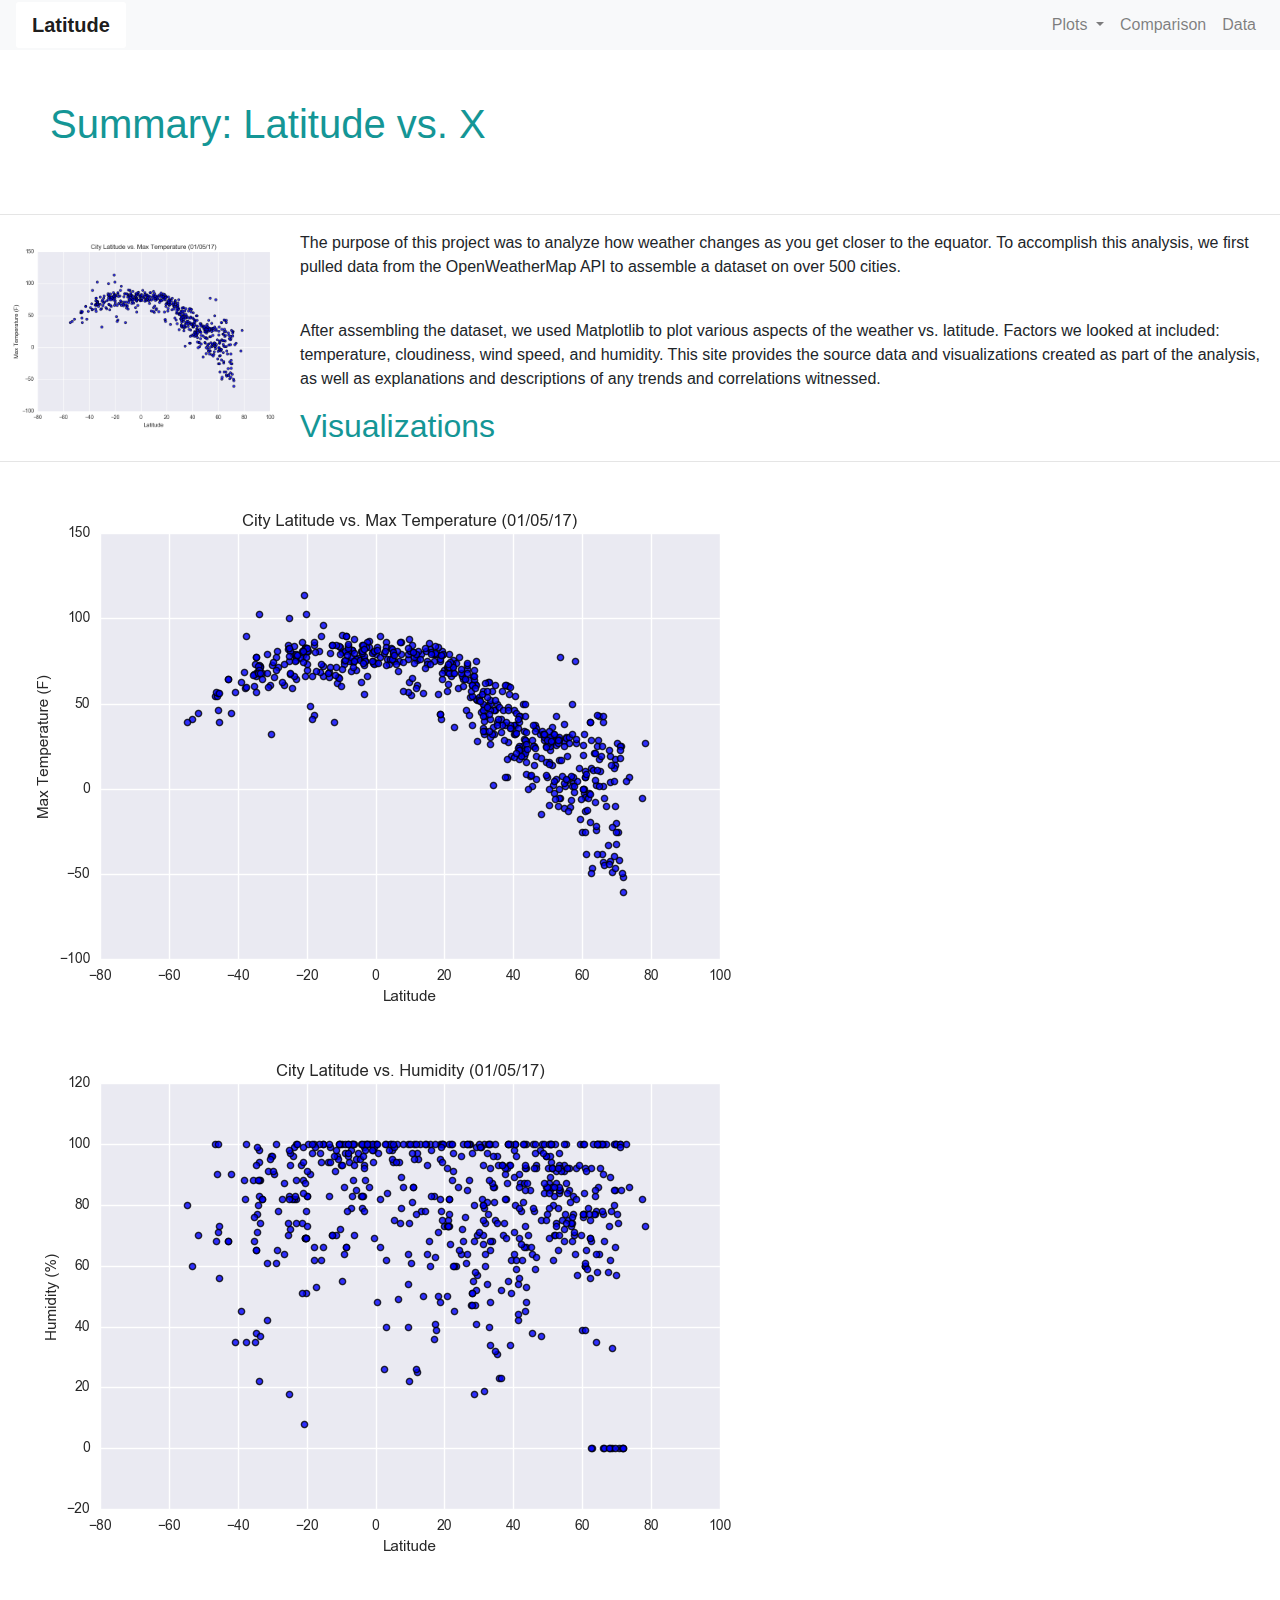
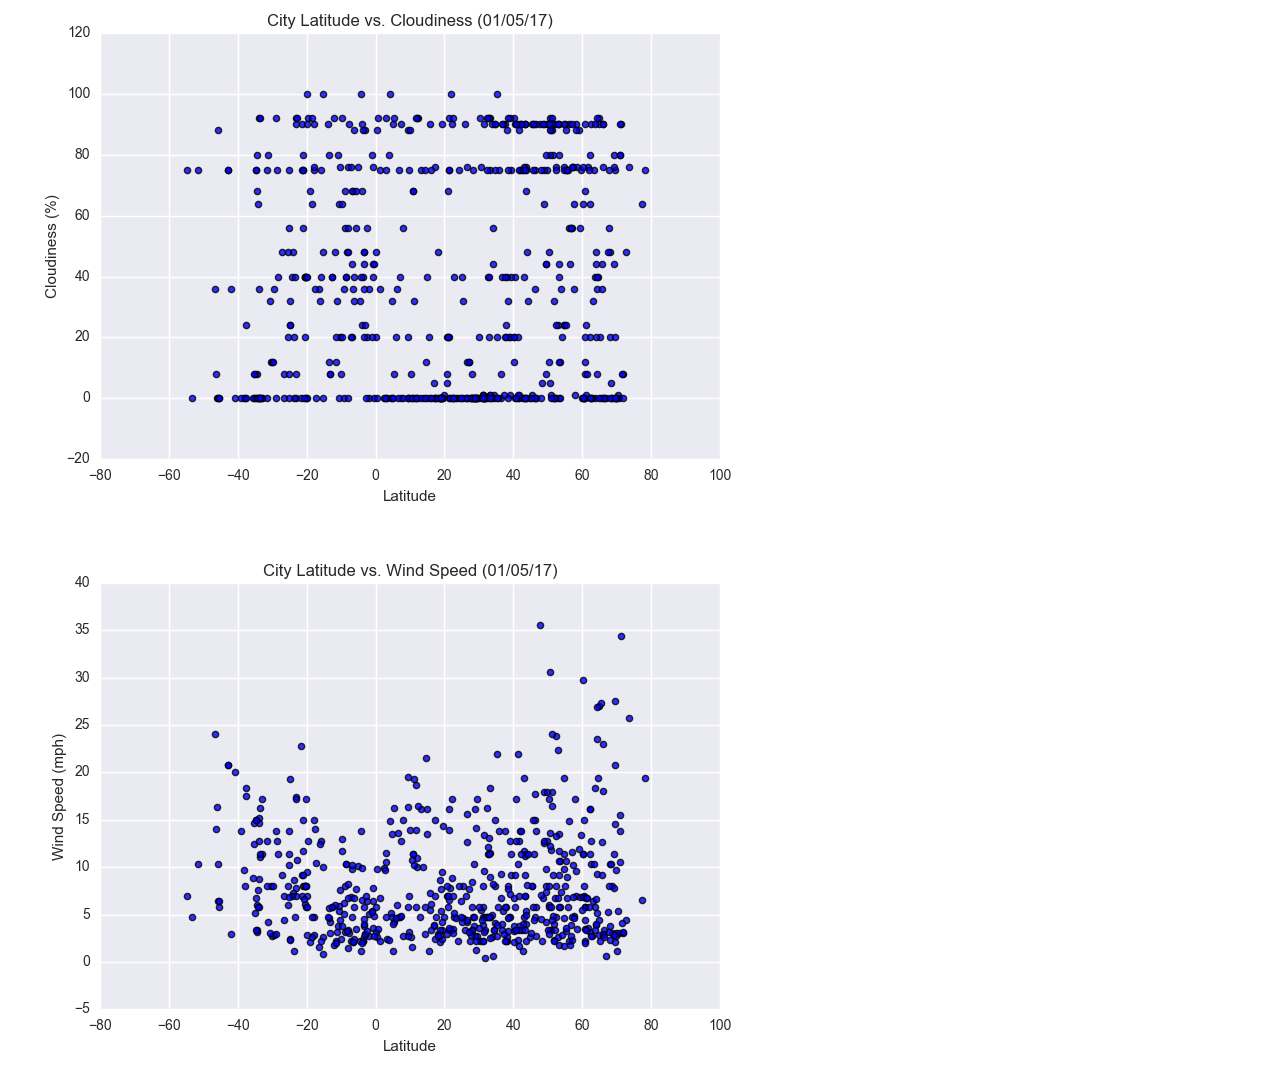
==== WebVisualizations/index.html @ 917c7c7d "rough navbar and added styling" ====
<!--URL: https://mongrella.github.io/web-design-challenge/-->

<!DOCTYPE html>
<html lang="en">


<head>
    <meta charset="UTF-8">
    <title>Web Visualization Homework</title>
    <link rel="stylesheet" href="style.css">
    <link rel="stylesheet" href="https://stackpath.bootstrapcdn.com/bootstrap/4.3.1/css/bootstrap.min.css" integrity="sha384-ggOyR0iXCbMQv3Xipma34MD+dH/1fQ784/j6cY/iJTQUOhcWr7x9JvoRxT2MZw1T" crossorigin="anonymous">
</head>


<body>
    <!--Nav Bar-->
    <div class="navigation">
        <nav class="navbar navbar-expand-lg navbar-light bg-light">
            <a class="navbar-brand" style="background-color: rgb(255,255,255);" href="index.html">Latitude</a>
            <button class="navbar-toggler" type="button" data-toggle="collapse" data-target="#navbarNavDropdown" aria-controls="navbarNavDropdown" aria-expanded="false" aria-label="Toggle navigation">
                <span class="navbar-toggler-icon"></span>
            </button>
            <div class="collapse navbar-collapse" id="navbarNavDropdown">
                <ul class="navbar-nav ml-auto">
                    <li class="nav-item dropdown">
                        <a class="nav-link dropdown-toggle" href="#" id="navbarDropdownMenuLink" role="button" data-toggle="dropdown" aria-haspopup="true" aria-expanded="false">
                            Plots
                        </a>
                        <div class="dropdown-menu" aria-labelledby="navbarDropdownMenuLink">
                            <a class="dropdown-item" href="visualizations/Fig1.png">Max Temperature</a>
                            <a class="dropdown-item" href="visualizations/Fig2.png">Humidity</a>
                            <a class="dropdown-item" href="visualizations/Fig3.png">Cloudiness</a>
                            <a class="dropdown-item" href="visualizations/Fig4.png">Wind Speed</a>
                        </div>
                    </li>
                    <li class="nav-item">
                        <a class="nav-link" href="comparison.html">Comparison</a>
                    </li>
                    <li class="nav-item">
                        <a class="nav-link" href="table.html">Data</a>
                    </li>
                </ul>
            </div>
        </nav>
    </div>

    <!--Main Homepage Content-->
    <h1>Summary: Latitude vs. X</h1>
    <hr>
    <img src="visualizations/Fig1.png" alt="scatterplot of City Latitude vs. Max Temp" width="300" align="left">
    <p>The purpose of this project was to analyze how weather changes as you get closer to the equator. To accomplish this analysis, we first pulled data from the OpenWeatherMap API to assemble a dataset on over 500 cities.</p>
    <br>
    <p>After assembling the dataset, we used Matplotlib to plot various aspects of the weather vs. latitude. Factors we looked at included: temperature, cloudiness, wind speed, and humidity. This site provides the source data and visualizations created as part of the analysis, as well as explanations and descriptions of any trends and correlations witnessed.</p>

    <!--Sidebar Content-->

    <h2>Visualizations</h2>
    <hr>

    <a href="VisFig1.html"><img src="visualizations/Fig1.png" alt="scatterplot of City Latitude vs. Max Temp</a>

    <a href="VisFig2.html"><img src="visualizations/Fig2.png" alt="scatterplot of City Latitude vs. Humidity</a>

    <a href="VisFig3.html"><img src="visualizations/Fig3.png" alt="scatterplot of City Latitude vs. Cloudiness</a>

    <a href="VisFig4.html"><img src="visualizations/Fig4.png" alt="scatterplot of City Latitude vs. Wind Speed</a>

    <!--Footer Content-->




    <script src="https://code.jquery.com/jquery-3.3.1.slim.min.js" integrity="sha384-q8i/X+965DzO0rT7abK41JStQIAqVgRVzpbzo5smXKp4YfRvH+8abtTE1Pi6jizo" crossorigin="anonymous"></script>
    <script src="https://cdnjs.cloudflare.com/ajax/libs/popper.js/1.14.7/umd/popper.min.js" integrity="sha384-UO2eT0CpHqdSJQ6hJty5KVphtPhzWj9WO1clHTMGa3JDZwrnQq4sF86dIHNDz0W1" crossorigin="anonymous"></script>
    <script src="https://stackpath.bootstrapcdn.com/bootstrap/4.3.1/js/bootstrap.min.js" integrity="sha384-JjSmVgyd0p3pXB1rRibZUAYoIIy6OrQ6VrjIEaFf/nJGzIxFDsf4x0xIM+B07jRM" crossorigin="anonymous"></script>

</body>

</html>
---- WebVisualizations/style.css ----
.navbar {
    max-height: 50px;
    background-color: white
    font-size: 25px;
}

.navigation .navbar-brand {
    margin-left: 0px;
    padding: inherit;
    font-weight: bold;
    background-color: rgb(20, 150, 150);
    border-radius: 3px;
  }

  /* Header stylings */
  h1 {
    padding: 50px;
    margin: 0;
    color:rgb(20, 150, 150);
    font-weight: bold;
  }

  h2 {
    margin: 0;
    color:rgb(20, 150, 150);
    font-weight: bold;
  }
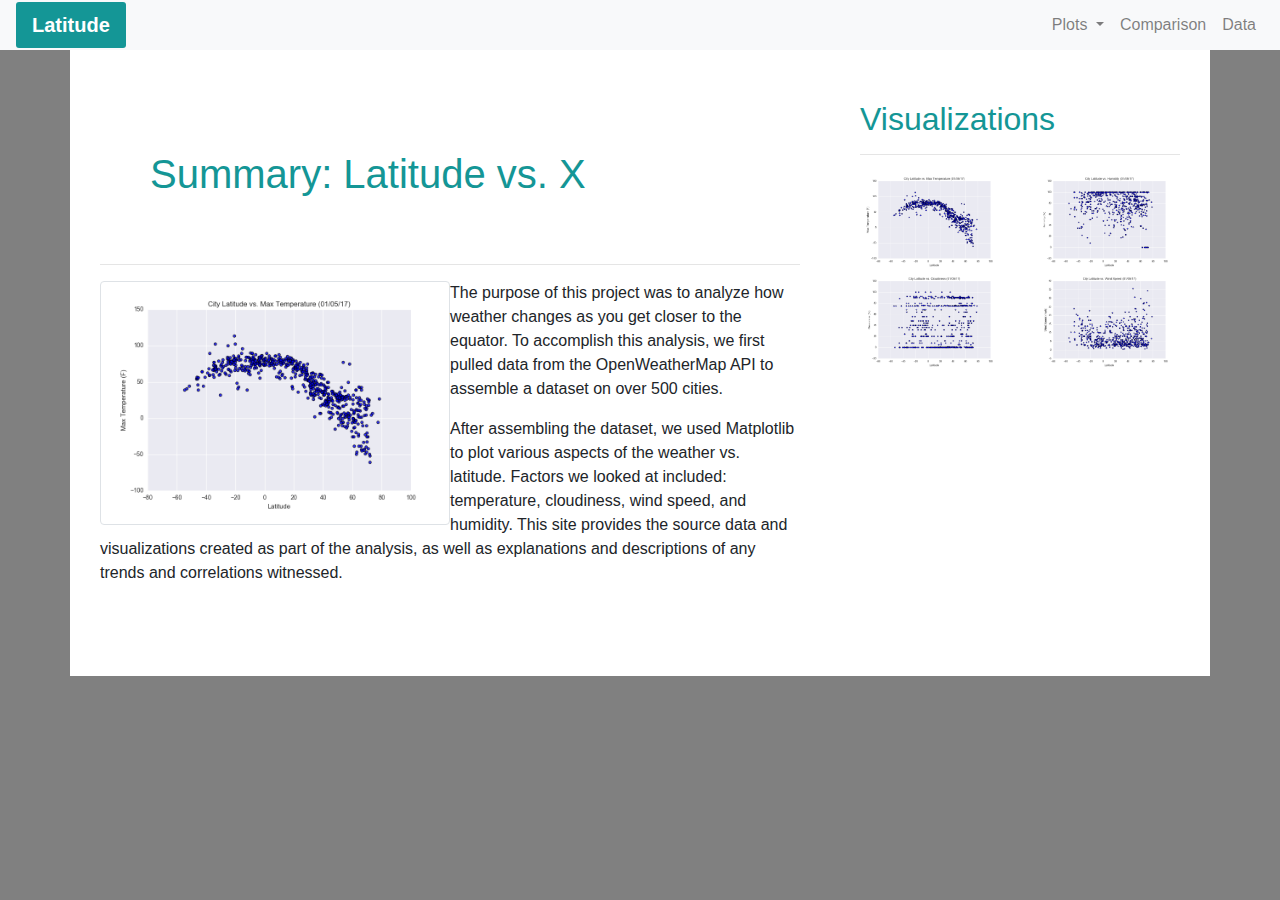
==== commit 79710626: "updated comparison and index pages" ====
--- a/WebVisualizations/index.html
+++ b/WebVisualizations/index.html
@@ -44,27 +44,50 @@
         </nav>
     </div>
 
-    <!--Main Homepage Content-->
-    <h1>Summary: Latitude vs. X</h1>
-    <hr>
-    <img src="visualizations/Fig1.png" alt="scatterplot of City Latitude vs. Max Temp" width="300" align="left">
-    <p>The purpose of this project was to analyze how weather changes as you get closer to the equator. To accomplish this analysis, we first pulled data from the OpenWeatherMap API to assemble a dataset on over 500 cities.</p>
-    <br>
-    <p>After assembling the dataset, we used Matplotlib to plot various aspects of the weather vs. latitude. Factors we looked at included: temperature, cloudiness, wind speed, and humidity. This site provides the source data and visualizations created as part of the analysis, as well as explanations and descriptions of any trends and correlations witnessed.</p>
 
-    <!--Sidebar Content-->
+    <!--Main homepage content-->
 
-    <h2>Visualizations</h2>
-    <hr>
-
-    <a href="VisFig1.html"><img src="visualizations/Fig1.png" alt="scatterplot of City Latitude vs. Max Temp</a>
-
-    <a href="VisFig2.html"><img src="visualizations/Fig2.png" alt="scatterplot of City Latitude vs. Humidity</a>
-
-    <a href="VisFig3.html"><img src="visualizations/Fig3.png" alt="scatterplot of City Latitude vs. Cloudiness</a>
-
-    <a href="VisFig4.html"><img src="visualizations/Fig4.png" alt="scatterplot of City Latitude vs. Wind Speed</a>
-
+        <div class="container">    
+            <div class="row">
+                <div class="col-md-8">
+                    <div class="col-md-12">
+                        <h1>Summary: Latitude vs. X </h1>
+                        <hr>
+                        <div class="thumbnail">
+                            <img class="img-thumbnail float-left" src="visualizations/Fig1.png" width="50%" alt="scatterplot of City Latitude vs. Max Temp">
+                        </div>
+                        <p>The purpose of this project was to analyze how weather changes as you get closer to the equator. To accomplish this analysis, we first pulled data from the OpenWeatherMap API to assemble a dataset on over 500 cities.  </p> 
+                        
+                        <p>After assembling the dataset, we used Matplotlib to plot various aspects of the weather vs. latitude. Factors we looked at included: temperature, cloudiness, wind speed, and humidity. This site provides the source data and visualizations created as part of the analysis, as well as explanations and descriptions of any trends and correlations witnessed.</p>
+                    </div>
+                </div>
+                
+                <!--Sidebar content-->
+                <div class="col-md-4">
+                    <div class="col-md-12">
+                        <h2>Visualizations</h2>
+                        <hr>
+                        <div class="row">
+                            <div class="col-3 col-md-6">
+                                <a href="VisFig1.html"><img src="visualizations/Fig1.png" width="100%"  alt="scatterplot of City Latitude vs. Max Temp">
+                                </a> 
+                            </div>
+                            <div class="col-3 col-md-6">
+                                <a href="VisFig2.html"><img src="visualizations/Fig2.png" width="100%" alt="scatterplot of City Latitude vs. Humidity"></a>
+                            </div>
+                       
+                            <div class="col-3 col-md-6">
+                                <a href="VisFig3.html"><img src="visualizations/Fig3.png" width="100%"  alt="scatterplot of City Latitude vs. Cloudiness"></a>
+                            </div>
+    
+                            <div class="col-3 col-md-6">
+                                <a href="VisFig4.html"><img src="visualizations/Fig4.png"width="100%"  alt="scatterplot of City Latitude vs. Windspeed"></a>
+                            </div>
+                        </div>
+                    </div>
+                </div>
+            </div>
+        </div>
     <!--Footer Content-->
 
 
--- a/WebVisualizations/style.css
+++ b/WebVisualizations/style.css
@@ -1,3 +1,9 @@
+
+  /*Body background*/
+body {
+    background-color: grey !important;
+}
+
 
 .navbar {
     max-height: 50px;
@@ -9,7 +15,8 @@
     margin-left: 0px;
     padding: inherit;
     font-weight: bold;
-    background-color: rgb(20, 150, 150);
+    color: white !important;
+    background-color: rgb(20, 150, 150) !important;
     border-radius: 3px;
   }
 
@@ -25,4 +32,12 @@
     margin: 0;
     color:rgb(20, 150, 150);
     font-weight: bold;
+  }
+
+  /*content styling*/
+  .container {
+      padding-top: 50px;
+      padding-bottom: 75px;
+      overflow: hidden;
+      background-color: white;
   }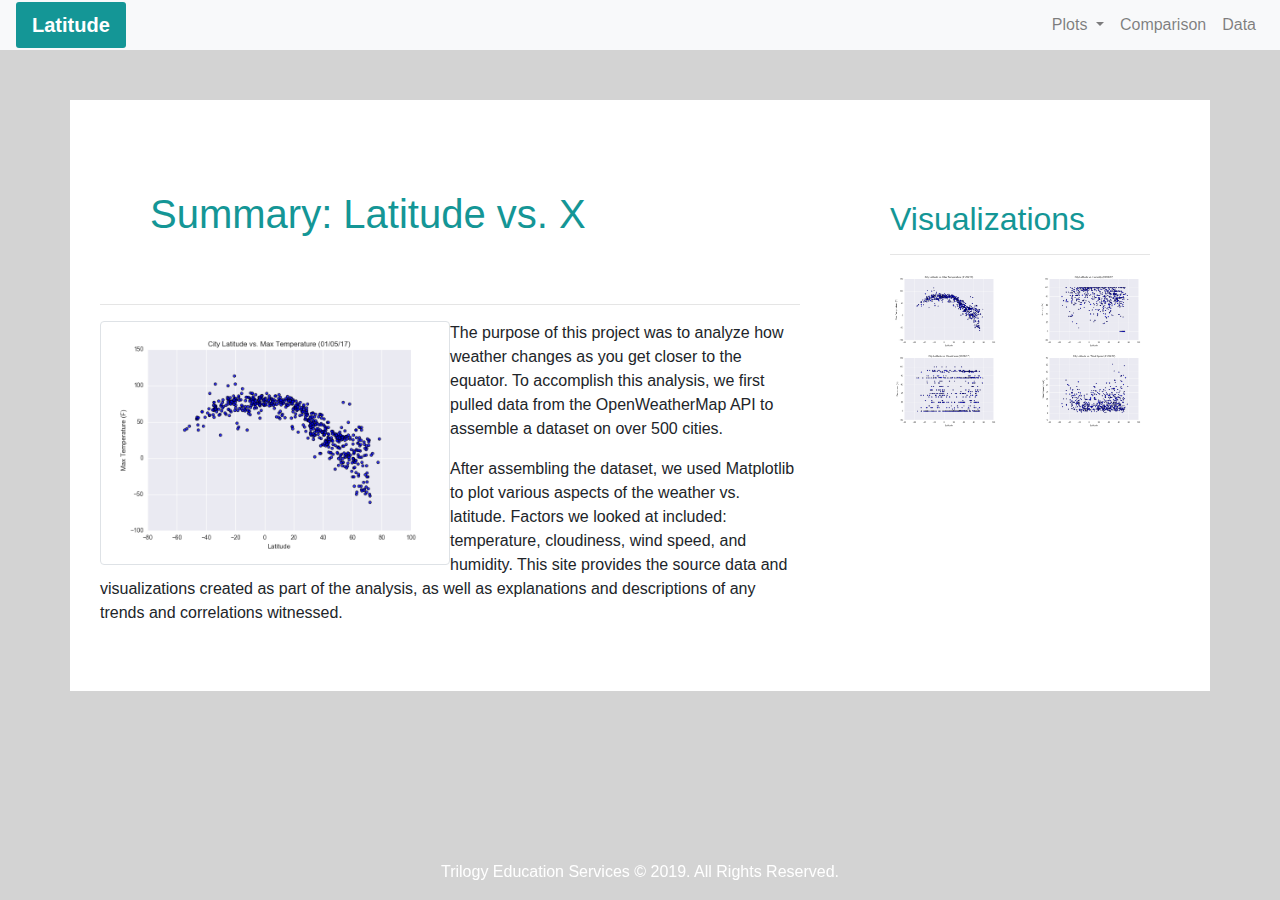
==== commit d4c65bdc: "updated files" ====
--- a/WebVisualizations/index.html
+++ b/WebVisualizations/index.html
@@ -65,31 +65,38 @@
                 <!--Sidebar content-->
                 <div class="col-md-4">
                     <div class="col-md-12">
-                        <h2>Visualizations</h2>
-                        <hr>
-                        <div class="row">
-                            <div class="col-3 col-md-6">
-                                <a href="VisFig1.html"><img src="visualizations/Fig1.png" width="100%"  alt="scatterplot of City Latitude vs. Max Temp">
-                                </a> 
-                            </div>
-                            <div class="col-3 col-md-6">
-                                <a href="VisFig2.html"><img src="visualizations/Fig2.png" width="100%" alt="scatterplot of City Latitude vs. Humidity"></a>
-                            </div>
+                        <div class="sidebar">
+                            <h2>Visualizations</h2>
+                            <hr>
+                            <div class="row">
+                                <div class="col-3 col-md-6">
+                                    <a href="VisFig1.html"><img src="visualizations/Fig1.png" width="100%"  alt="scatterplot of City Latitude vs. Max Temp">
+                                    </a> 
+                                </div>
+                                <div class="col-3 col-md-6">
+                                    <a href="VisFig2.html"><img src="visualizations/Fig2.png" width="100%" alt="scatterplot of City Latitude vs. Humidity"></a>
+                                </div>
                        
-                            <div class="col-3 col-md-6">
-                                <a href="VisFig3.html"><img src="visualizations/Fig3.png" width="100%"  alt="scatterplot of City Latitude vs. Cloudiness"></a>
-                            </div>
+                                <div class="col-3 col-md-6">
+                                    <a href="VisFig3.html"><img src="visualizations/Fig3.png" width="100%"  alt="scatterplot of City Latitude vs. Cloudiness"></a>
+                                </div>
     
-                            <div class="col-3 col-md-6">
-                                <a href="VisFig4.html"><img src="visualizations/Fig4.png"width="100%"  alt="scatterplot of City Latitude vs. Windspeed"></a>
+                                <div class="col-3 col-md-6">
+                                    <a href="VisFig4.html"><img src="visualizations/Fig4.png"width="100%"  alt="scatterplot of City Latitude vs. Windspeed"></a>
+                                </div>
                             </div>
                         </div>
                     </div>
                 </div>
             </div>
         </div>
-    <!--Footer Content-->
+    
 
+<!--Footer Content-->
+
+<div class="footer">
+    <p>Trilogy Education Services <span>&#169;</span> 2019. All Rights Reserved.</p>
+</div>
 
 
 
--- a/WebVisualizations/style.css
+++ b/WebVisualizations/style.css
@@ -1,7 +1,7 @@
 
   /*Body background*/
 body {
-    background-color: grey !important;
+    background-color: lightgrey !important;
 }
 
 
@@ -20,6 +20,10 @@
     border-radius: 3px;
   }
 
+  a:hover {
+    background-color: lightgrey;
+  }
+
   /* Header stylings */
   h1 {
     padding: 50px;
@@ -36,8 +40,28 @@
 
   /*content styling*/
   .container {
-      padding-top: 50px;
-      padding-bottom: 75px;
-      overflow: hidden;
-      background-color: white;
-  }+    margin-top: 50px;  
+    padding-top: 40px;
+    padding-bottom: 50px;
+    overflow: hidden;
+    background-color: white;
+  }
+
+  .sidebar {
+    margin-top: 50px;
+    margin-bottom: 60px;
+    padding: 10px 30px 10px;
+    color: #ffffff;
+    background-color: rgb(255, 255, 255);
+  }
+
+/*Footer styling*/
+.footer{
+  position: fixed;
+  margin-top: 100px;
+  left: 0;
+  bottom: 0;
+  width: 100%;
+  color: white;
+  text-align: center;
+}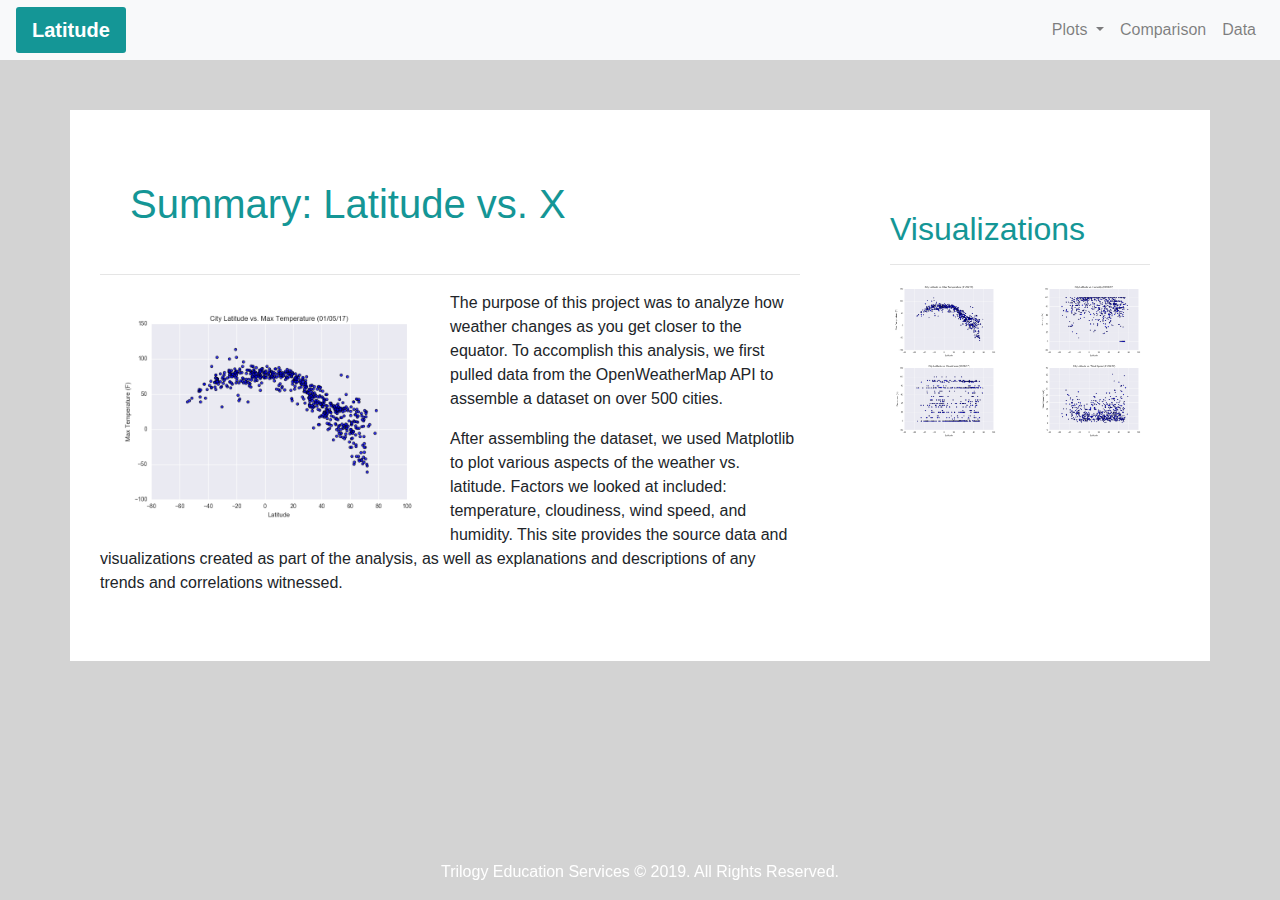
==== commit 7417c886: "upaded individual visualization pages" ====
--- a/WebVisualizations/index.html
+++ b/WebVisualizations/index.html
@@ -16,7 +16,7 @@
     <!--Nav Bar-->
     <div class="navigation">
         <nav class="navbar navbar-expand-lg navbar-light bg-light">
-            <a class="navbar-brand" style="background-color: rgb(255,255,255);" href="index.html">Latitude</a>
+            <a class="navbar-brand" style="background-color: white;" href="index.html">Latitude</a>
             <button class="navbar-toggler" type="button" data-toggle="collapse" data-target="#navbarNavDropdown" aria-controls="navbarNavDropdown" aria-expanded="false" aria-label="Toggle navigation">
                 <span class="navbar-toggler-icon"></span>
             </button>
@@ -53,8 +53,8 @@
                     <div class="col-md-12">
                         <h1>Summary: Latitude vs. X </h1>
                         <hr>
-                        <div class="thumbnail">
-                            <img class="img-thumbnail float-left" src="visualizations/Fig1.png" width="50%" alt="scatterplot of City Latitude vs. Max Temp">
+                        <div class="graph">
+                            <img class="img-graph float-left" src="visualizations/Fig1.png" width="50%" alt="scatterplot of City Latitude vs. Max Temp">
                         </div>
                         <p>The purpose of this project was to analyze how weather changes as you get closer to the equator. To accomplish this analysis, we first pulled data from the OpenWeatherMap API to assemble a dataset on over 500 cities.  </p> 
                         
--- a/WebVisualizations/style.css
+++ b/WebVisualizations/style.css
@@ -6,7 +6,7 @@
 
 
 .navbar {
-    max-height: 50px;
+    max-height: 60px;
     background-color: white
     font-size: 25px;
 }
@@ -26,7 +26,7 @@
 
   /* Header stylings */
   h1 {
-    padding: 50px;
+    padding: 30px;
     margin: 0;
     color:rgb(20, 150, 150);
     font-weight: bold;
@@ -38,7 +38,7 @@
     font-weight: bold;
   }
 
-  /*content styling*/
+  /*content styling*/ 
   .container {
     margin-top: 50px;  
     padding-top: 40px;
@@ -51,9 +51,11 @@
     margin-top: 50px;
     margin-bottom: 60px;
     padding: 10px 30px 10px;
-    color: #ffffff;
+    color: white;
     background-color: rgb(255, 255, 255);
   }
+
+  
 
 /*Footer styling*/
 .footer{
@@ -64,4 +66,14 @@
   width: 100%;
   color: white;
   text-align: center;
+}
+
+/*graph styling*/
+.img-graph {
+  padding: 10px;
+}
+
+/* Outside help from: https://stackoverflow.com/questions/9612758/add-a-css-border-on-hover-without-moving-the-element*/
+.img-border{
+  border: 3px solid rgb(20, 150, 150);
 }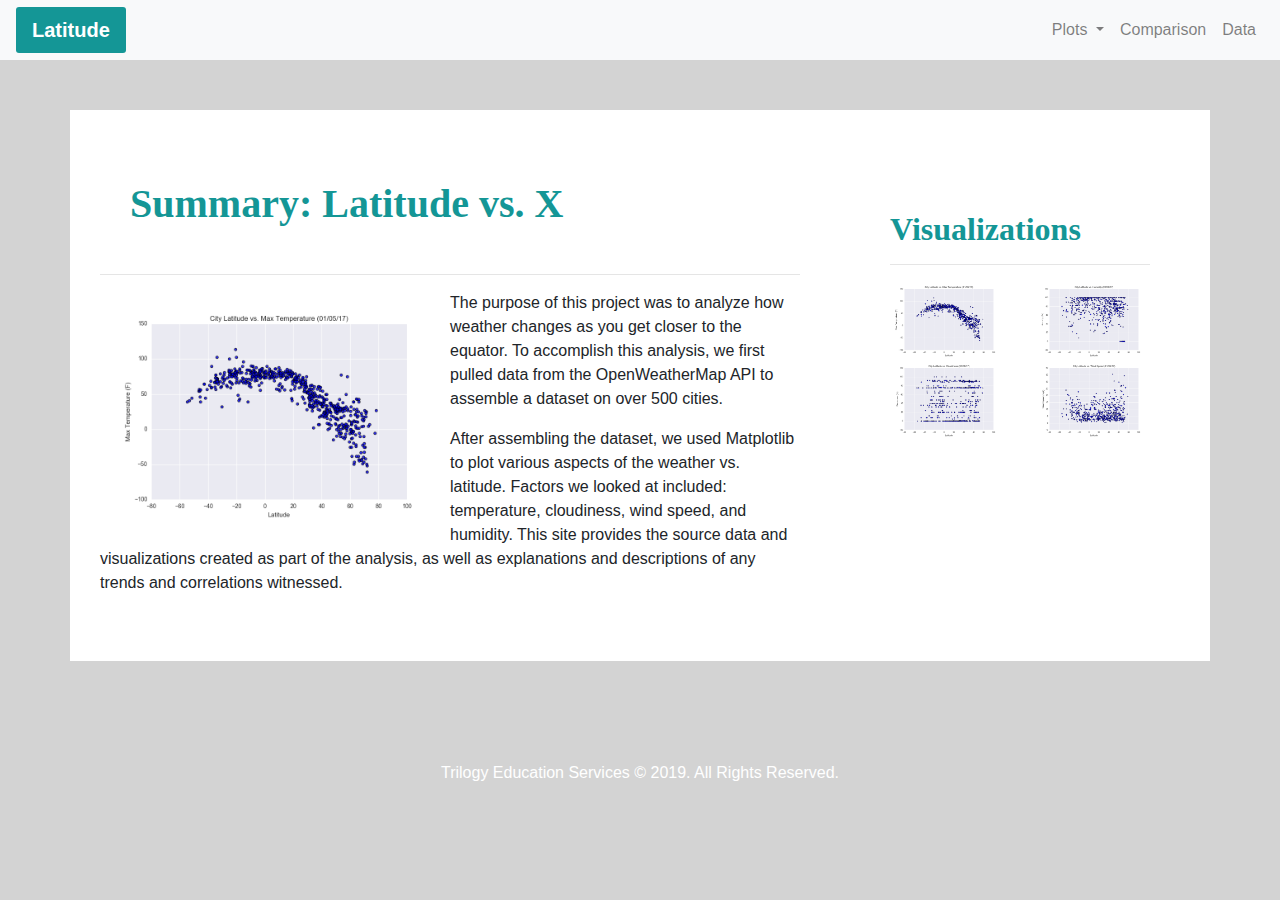
==== commit df6a7865: "font styling" ====
--- a/WebVisualizations/index.html
+++ b/WebVisualizations/index.html
@@ -18,7 +18,7 @@
         <nav class="navbar navbar-expand-lg navbar-light bg-light">
             <a class="navbar-brand" style="background-color: white;" href="index.html">Latitude</a>
             <button class="navbar-toggler" type="button" data-toggle="collapse" data-target="#navbarNavDropdown" aria-controls="navbarNavDropdown" aria-expanded="false" aria-label="Toggle navigation">
-                <span class="navbar-toggler-icon"></span>
+                <span class="navbar-toggler-icon"></span><span class="line"></span>
             </button>
             <div class="collapse navbar-collapse" id="navbarNavDropdown">
                 <ul class="navbar-nav ml-auto">
@@ -27,10 +27,10 @@
                             Plots
                         </a>
                         <div class="dropdown-menu" aria-labelledby="navbarDropdownMenuLink">
-                            <a class="dropdown-item" href="visualizations/Fig1.png">Max Temperature</a>
-                            <a class="dropdown-item" href="visualizations/Fig2.png">Humidity</a>
-                            <a class="dropdown-item" href="visualizations/Fig3.png">Cloudiness</a>
-                            <a class="dropdown-item" href="visualizations/Fig4.png">Wind Speed</a>
+                            <a class="dropdown-item" href="VisFig1.html">Max Temperature</a>
+                            <a class="dropdown-item" href="VisFig2.html">Humidity</a>
+                            <a class="dropdown-item" href="VisFig3.html">Cloudiness</a>
+                            <a class="dropdown-item" href="VisFig4.html">Wind Speed</a>
                         </div>
                     </li>
                     <li class="nav-item">
--- a/WebVisualizations/style.css
+++ b/WebVisualizations/style.css
@@ -29,13 +29,27 @@
     padding: 30px;
     margin: 0;
     color:rgb(20, 150, 150);
-    font-weight: bold;
+    font-family:'Times New Roman', Times, serif;
+    font-weight: bold !important;
   }
 
   h2 {
     margin: 0;
     color:rgb(20, 150, 150);
-    font-weight: bold;
+    font-family:'Times New Roman', Times, serif;
+    font-weight: bold !important;
+  }
+
+  h3 {
+    margin: 0;
+    color:rgb(20, 150, 150);
+    font-family:'Times New Roman', Times, serif;
+    font-weight: bold !important;
+    text-align: center;
+  }
+
+  .compare-p {
+    padding: 30px;
   }
 
   /*content styling*/ 
@@ -59,7 +73,6 @@
 
 /*Footer styling*/
 .footer{
-  position: fixed;
   margin-top: 100px;
   left: 0;
   bottom: 0;
@@ -76,4 +89,40 @@
 /* Outside help from: https://stackoverflow.com/questions/9612758/add-a-css-border-on-hover-without-moving-the-element*/
 .img-border{
   border: 3px solid rgb(20, 150, 150);
-}+}
+
+/*Table Styling*/
+.table{
+  font-size: 15px;
+}
+
+
+/* screen adjustments.*/
+@media(max-width:985px){
+  .navbar.bg-light{
+      background-color: rgb(20, 150, 150)!important;    
+  }
+
+  .navbar-collapse{
+      background-color:white;
+  }
+  .navbar{
+      padding:inherit;
+  }
+
+  .table{
+    border: 1px solid lightgray;
+  }
+ 
+  /* I tried a few different sources to get the hamburger menu to change color but unfortunately my code just did not work:
+  https://www.geeksforgeeks.org/how-to-change-hamburger-toggler-color-in-bootstrap/
+   https://stackoverflow.com/questions/42586729/bootstrap-4-change-hamburger-toggler-color */
+
+  .custom-toggler.navbar-toggler{
+    border-color: white;
+  }
+  .navbar-toggler .line{
+    background-color: lightgray;
+  }
+
+}
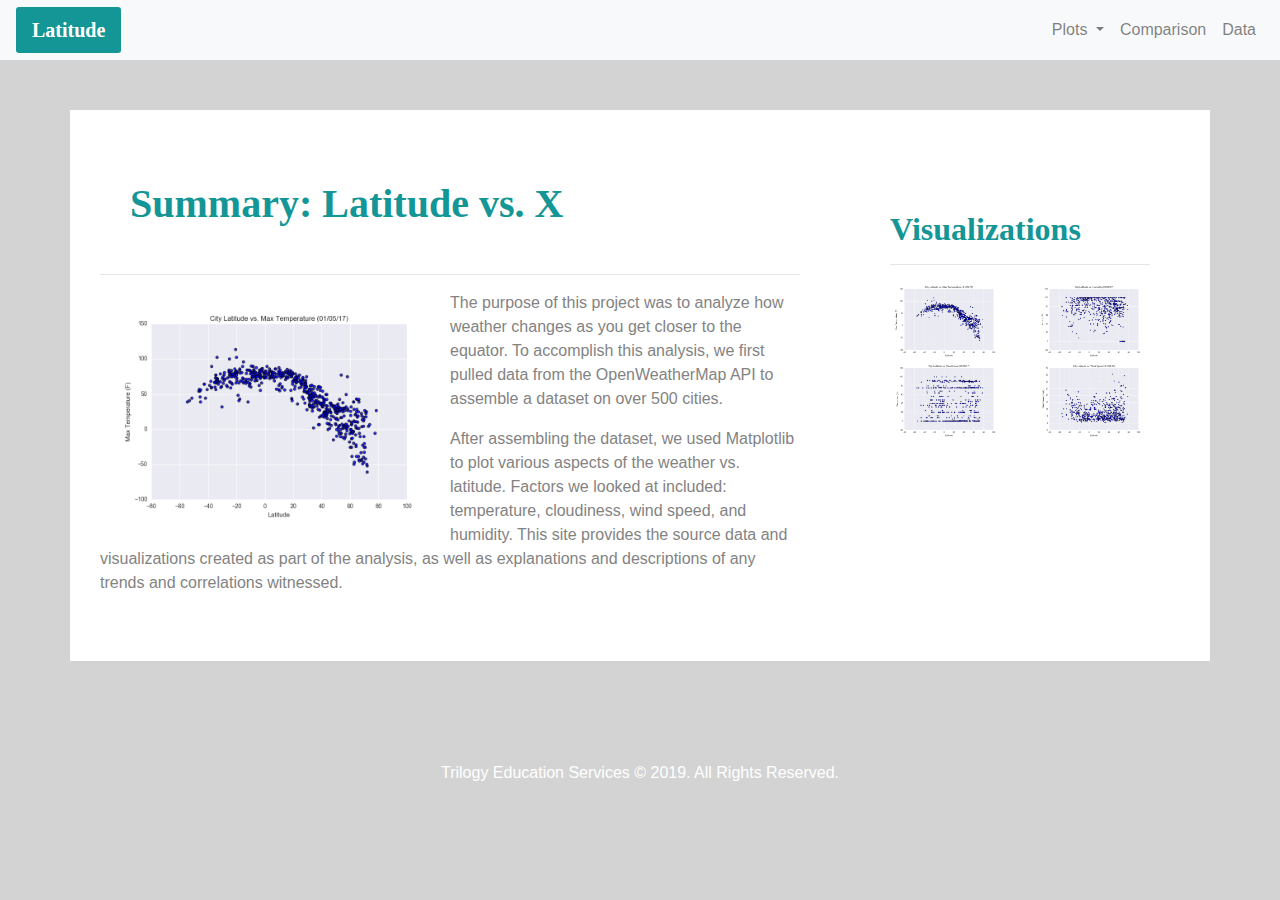
==== commit 2f77d1fc: "additional styling" ====
--- a/WebVisualizations/index.html
+++ b/WebVisualizations/index.html
@@ -56,9 +56,9 @@
                         <div class="graph">
                             <img class="img-graph float-left" src="visualizations/Fig1.png" width="50%" alt="scatterplot of City Latitude vs. Max Temp">
                         </div>
-                        <p>The purpose of this project was to analyze how weather changes as you get closer to the equator. To accomplish this analysis, we first pulled data from the OpenWeatherMap API to assemble a dataset on over 500 cities.  </p> 
+                        <p class="p-content">The purpose of this project was to analyze how weather changes as you get closer to the equator. To accomplish this analysis, we first pulled data from the OpenWeatherMap API to assemble a dataset on over 500 cities.  </p> 
                         
-                        <p>After assembling the dataset, we used Matplotlib to plot various aspects of the weather vs. latitude. Factors we looked at included: temperature, cloudiness, wind speed, and humidity. This site provides the source data and visualizations created as part of the analysis, as well as explanations and descriptions of any trends and correlations witnessed.</p>
+                        <p class="p-content">After assembling the dataset, we used Matplotlib to plot various aspects of the weather vs. latitude. Factors we looked at included: temperature, cloudiness, wind speed, and humidity. This site provides the source data and visualizations created as part of the analysis, as well as explanations and descriptions of any trends and correlations witnessed.</p>
                     </div>
                 </div>
                 
--- a/WebVisualizations/style.css
+++ b/WebVisualizations/style.css
@@ -14,7 +14,8 @@
 .navigation .navbar-brand {
     margin-left: 0px;
     padding: inherit;
-    font-weight: bold;
+    font-family:'Times New Roman', Times, serif;
+    font-weight: bold !important;
     color: white !important;
     background-color: rgb(20, 150, 150) !important;
     border-radius: 3px;
@@ -69,6 +70,9 @@
     background-color: rgb(255, 255, 255);
   }
 
+  .p-content {
+    color: #838383;
+  }
   
 
 /*Footer styling*/
